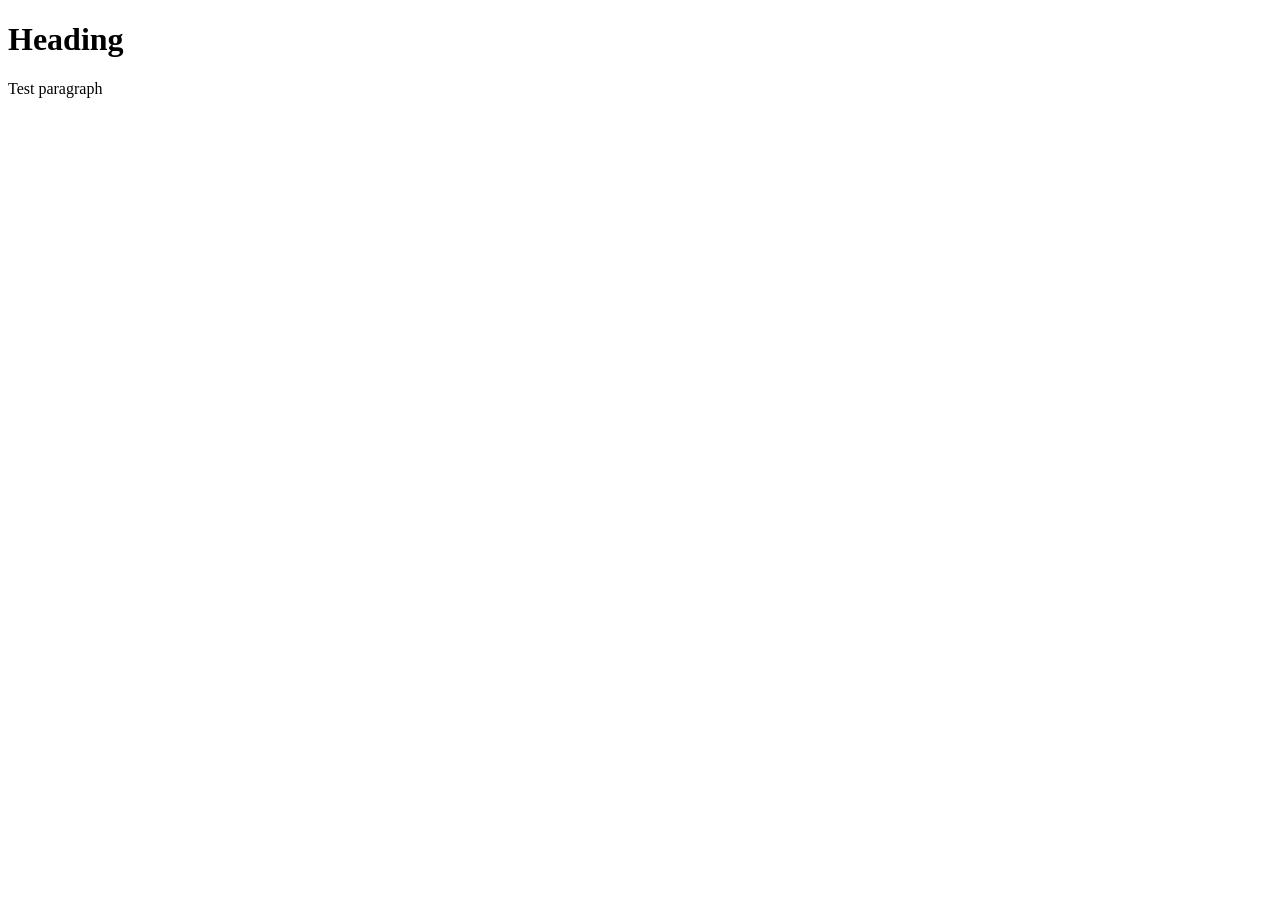
==== index.html @ 766c6f38 "First GitHub addition" ====
<!DOCTYPE html>
<html lang="en">
<head>
    <meta charset="UTF-8">
    <meta name="viewport" content="width=device-width, initial-scale=1.0">
    <title>Babbooey</title>
</head>
<body>
    <h1>Heading</h1>
    <p>Test paragraph</p>
</body>
</html>
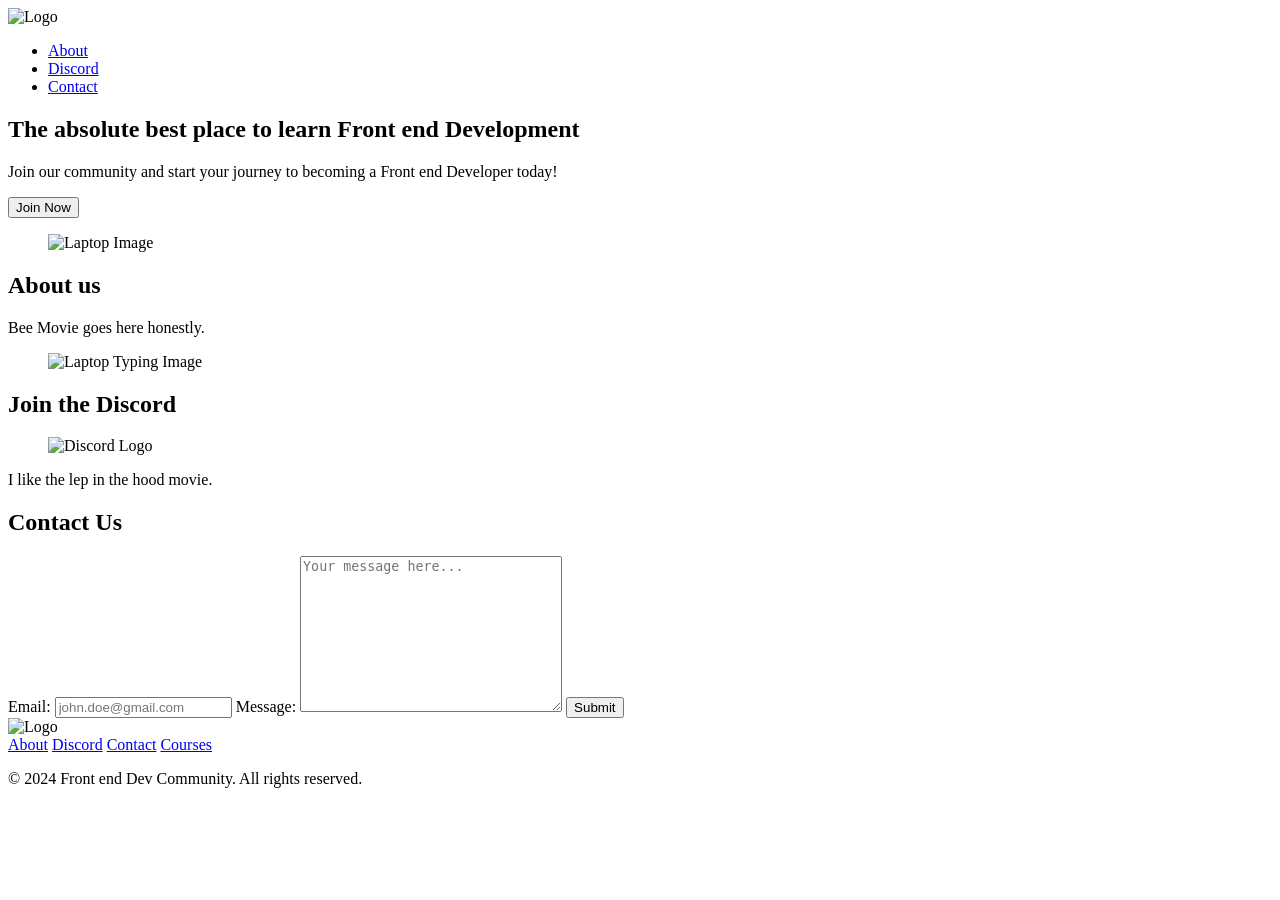
==== commit 0d1167a6: "Basic HTML Work" ====
--- a/index.html
+++ b/index.html
@@ -3,10 +3,70 @@
 <head>
     <meta charset="UTF-8">
     <meta name="viewport" content="width=device-width, initial-scale=1.0">
-    <title>Babbooey</title>
+    <title>Document</title>
 </head>
 <body>
-    <h1>Heading</h1>
-    <p>Test paragraph</p>
+    <section>
+        <nav>
+            <img src="#" alt="Logo">
+            <ul>
+                <li><a href="About">About</a></li>
+                <li><a href="Discord">Discord</a></li>
+                <li><a href="Contact">Contact</a></li>
+            </ul>
+        </nav>
+        <header>
+            <div>
+                <h1>The absolute best place to learn Front end Development</h1>
+                <p>Join our community and start your journey to becoming a Front end Developer today!</p>
+                <button>Join Now</button>
+            </div>
+            <figure>
+                <img src="#" alt="Laptop Image">
+            </figure>
+        </header>
+    </section>
+    <main>
+        <section id="About">
+            <h2>About us</h2>
+            <div>
+                <p>Bee Movie goes here honestly.</p>
+            </div>
+            <figure>
+                <img src="#" alt="Laptop Typing Image">
+            </figure>
+        </section>
+        <section id="Discord">
+            <h2>Join the Discord</h2>
+            <figure>
+                <img src="#" alt="Discord Logo">
+            </figure>
+            <div>
+                <p>I like the lep in the hood movie.</p>
+            </div>
+        </section>
+        <section id="Contact">
+            <h2>Contact Us</h2>
+            <form action="">
+                <label for="email">Email:
+                    <input type="Email" placeholder="john.doe@gmail.com">
+                </label>
+                <label for="Message"> Message:
+                    <textarea name="Message" id="Message" cols="30" rows="10" placeholder="Your message here..."></textarea>
+                </label>
+                <button type="submit">Submit</button>
+            </form>
+        </section>
+    </main>
+    <footer>
+        <img src="#" alt="Logo">
+        <div>
+            <a href="About">About</a>
+            <a href="Discord">Discord</a>
+            <a href="Contact">Contact</a>
+            <a href="#">Courses</a>
+        </div>
+        <p>&copy; 2024 Front end Dev Community. All rights reserved.</p>
+    </footer>
 </body>
 </html>
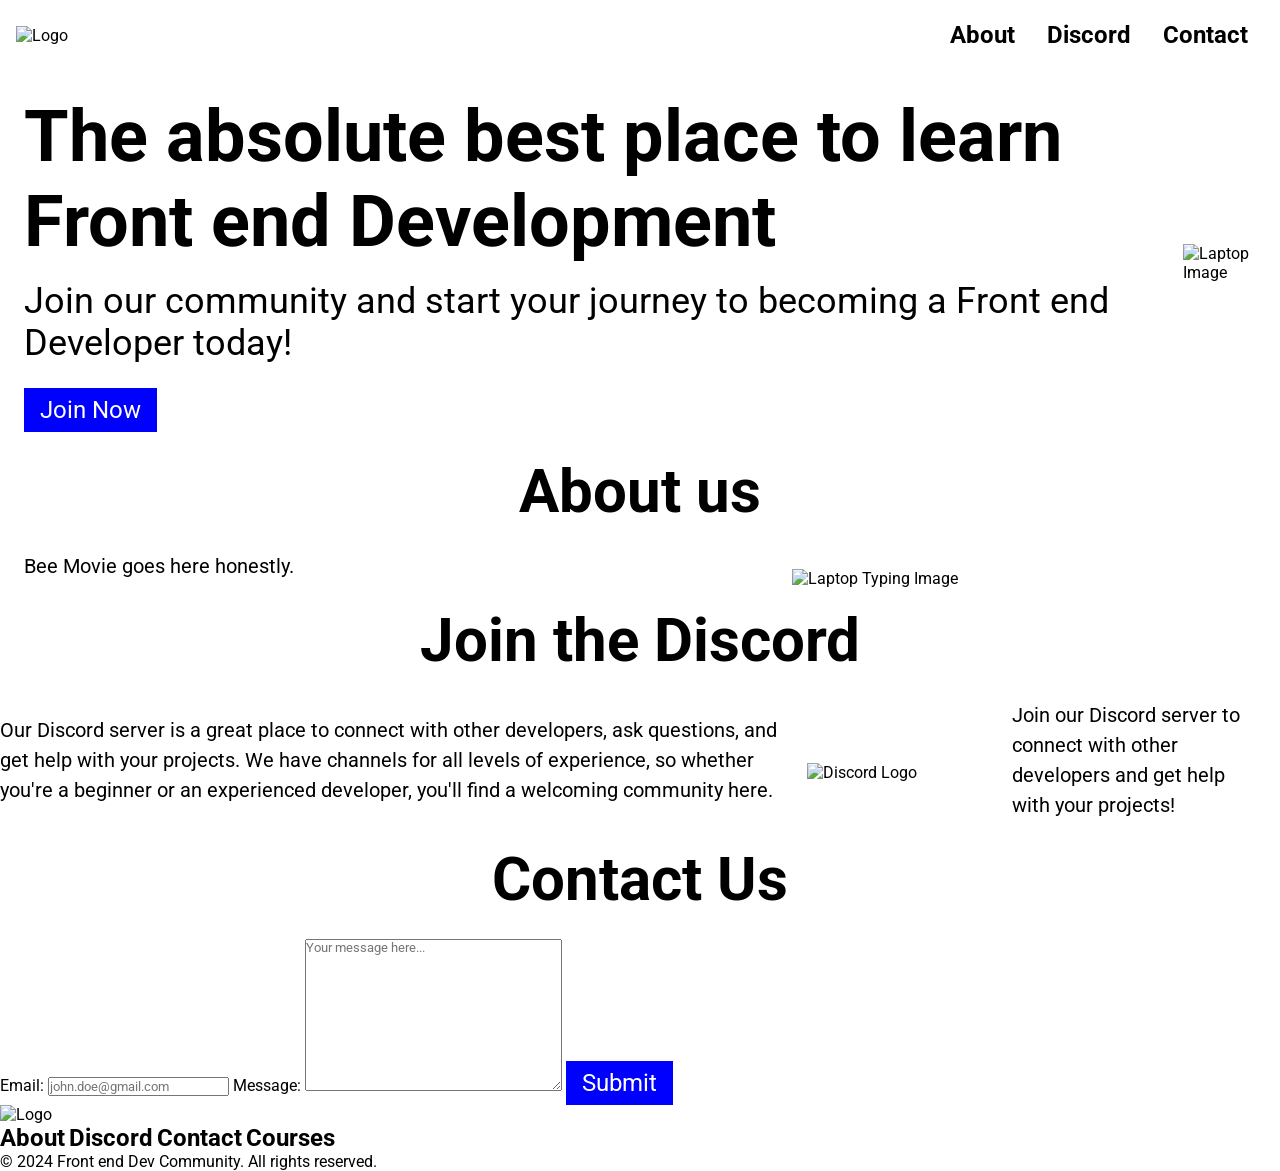
==== commit 93291a79: "Styled in CSS" ====
--- a/index.html
+++ b/index.html
@@ -4,11 +4,12 @@
     <meta charset="UTF-8">
     <meta name="viewport" content="width=device-width, initial-scale=1.0">
     <title>Document</title>
+    <link rel="stylesheet" href="style.css">
 </head>
 <body>
     <section>
         <nav>
-            <img src="#" alt="Logo">
+            <img src="#" class="logo" alt="Logo">
             <ul>
                 <li><a href="About">About</a></li>
                 <li><a href="Discord">Discord</a></li>
@@ -16,35 +17,45 @@
             </ul>
         </nav>
         <header>
+        <div class="row">
             <div>
                 <h1>The absolute best place to learn Front end Development</h1>
-                <p>Join our community and start your journey to becoming a Front end Developer today!</p>
+                <p class="subheader">Join our community and start your journey to becoming a Front end Developer today!</p>
                 <button>Join Now</button>
             </div>
             <figure>
                 <img src="#" alt="Laptop Image">
             </figure>
+        </div>
         </header>
     </section>
+
     <main>
         <section id="About">
             <h2>About us</h2>
-            <div>
-                <p>Bee Movie goes here honestly.</p>
+            <div class="section__description">
+            <div class="section__description--wrapper">
+                <p class="section__description--para">Bee Movie goes here honestly.</p>
             </div>
-            <figure>
+            <figure class="about__img--wrapper">
                 <img src="#" alt="Laptop Typing Image">
             </figure>
+            </div>
         </section>
+
         <section id="Discord">
             <h2>Join the Discord</h2>
-            <figure>
+            <div class="section__description">
+                <p class="section__description--para">Our Discord server is a great place to connect with other developers, ask questions, and get help with your projects. We have channels for all levels of experience, so whether you're a beginner or an experienced developer, you'll find a welcoming community here.</p>
+            <figure class="about__img--wrapper">
                 <img src="#" alt="Discord Logo">
             </figure>
-            <div>
-                <p>I like the lep in the hood movie.</p>
+            <div class="section__description--wrapper">
+                <p class="section__description--para">Join our Discord server to connect with other developers and get help with your projects!</p>
+            </div>
             </div>
         </section>
+
         <section id="Contact">
             <h2>Contact Us</h2>
             <form action="">
--- a/style.css
+++ b/style.css
@@ -0,0 +1,125 @@
+@import url('https://fonts.googleapis.com/css2?family=Roboto:ital,wght@0,100..900;1,100..900&display=swap');
+
+* {
+    padding: 0;
+    margin: 0;
+    box-sizing: border-box;
+    font-family: "Roboto", sans-serif;
+}
+
+nav {
+    height: 70px;
+    display: flex;
+    justify-content: space-between;
+    align-items: center;
+    padding: 0 16px;
+    background-color: white;
+}
+
+header {
+    background-color: white;
+    height: calc(100vh-70px);
+    padding: 24px;
+    display: flex;
+    align-items: center;
+    justify-content: center;
+}
+
+h1{
+    font-size: 72px;
+}
+
+.subheader {
+    font-size: 36px;
+    margin: 16px 0 24px 0;
+}
+
+button {
+    background-color: blue;
+    color: white;
+    border: none;
+    padding: 8px 16px;
+    font-size: 24px;
+    cursor: pointer;
+}
+
+a {
+    color: black;
+    text-decoration: none;
+    font-size: 24px;
+    font-weight: 700;
+}
+
+.logo {
+    width: 300px;
+}
+
+ul {
+    display: flex;
+}
+
+li {
+    list-style-type: none;
+    padding: 16px;
+}
+
+
+.row {
+    width: 100%;
+    max-width: 1300px;
+    display: flex;
+    align-items: center;
+    justify-content: center;
+}
+
+/* The About Section */
+
+#about {
+    padding: 48px 0;
+    background-color: #f5f5f5;
+}
+
+h2 {
+    font-size: 60px;
+    text-align: center;
+    margin-bottom: 24px;
+}
+
+.section__description {
+    display: flex;
+    align-items: center;
+    justify-content: space-between;
+}
+
+.about__img--wrapper {
+    width: 40%;
+    padding: 0 24px;
+}
+
+img {
+    width: 100%;
+}
+
+.section__description--wrapper {
+    width: 60%;
+    padding: 0 24px;
+}
+
+/* .about__img--wrapper,
+.section__description--wrapper {
+padding: 0 24px;
+}
+changes padding for both elements */
+
+.section__description--para {
+    font-size: 20px;
+    line-height: 1.5;
+    margin-bottom: 24px;
+}
+
+/* The Discord Section */
+
+#discord {
+    background-color: teal;
+    padding: 48px 0;
+}
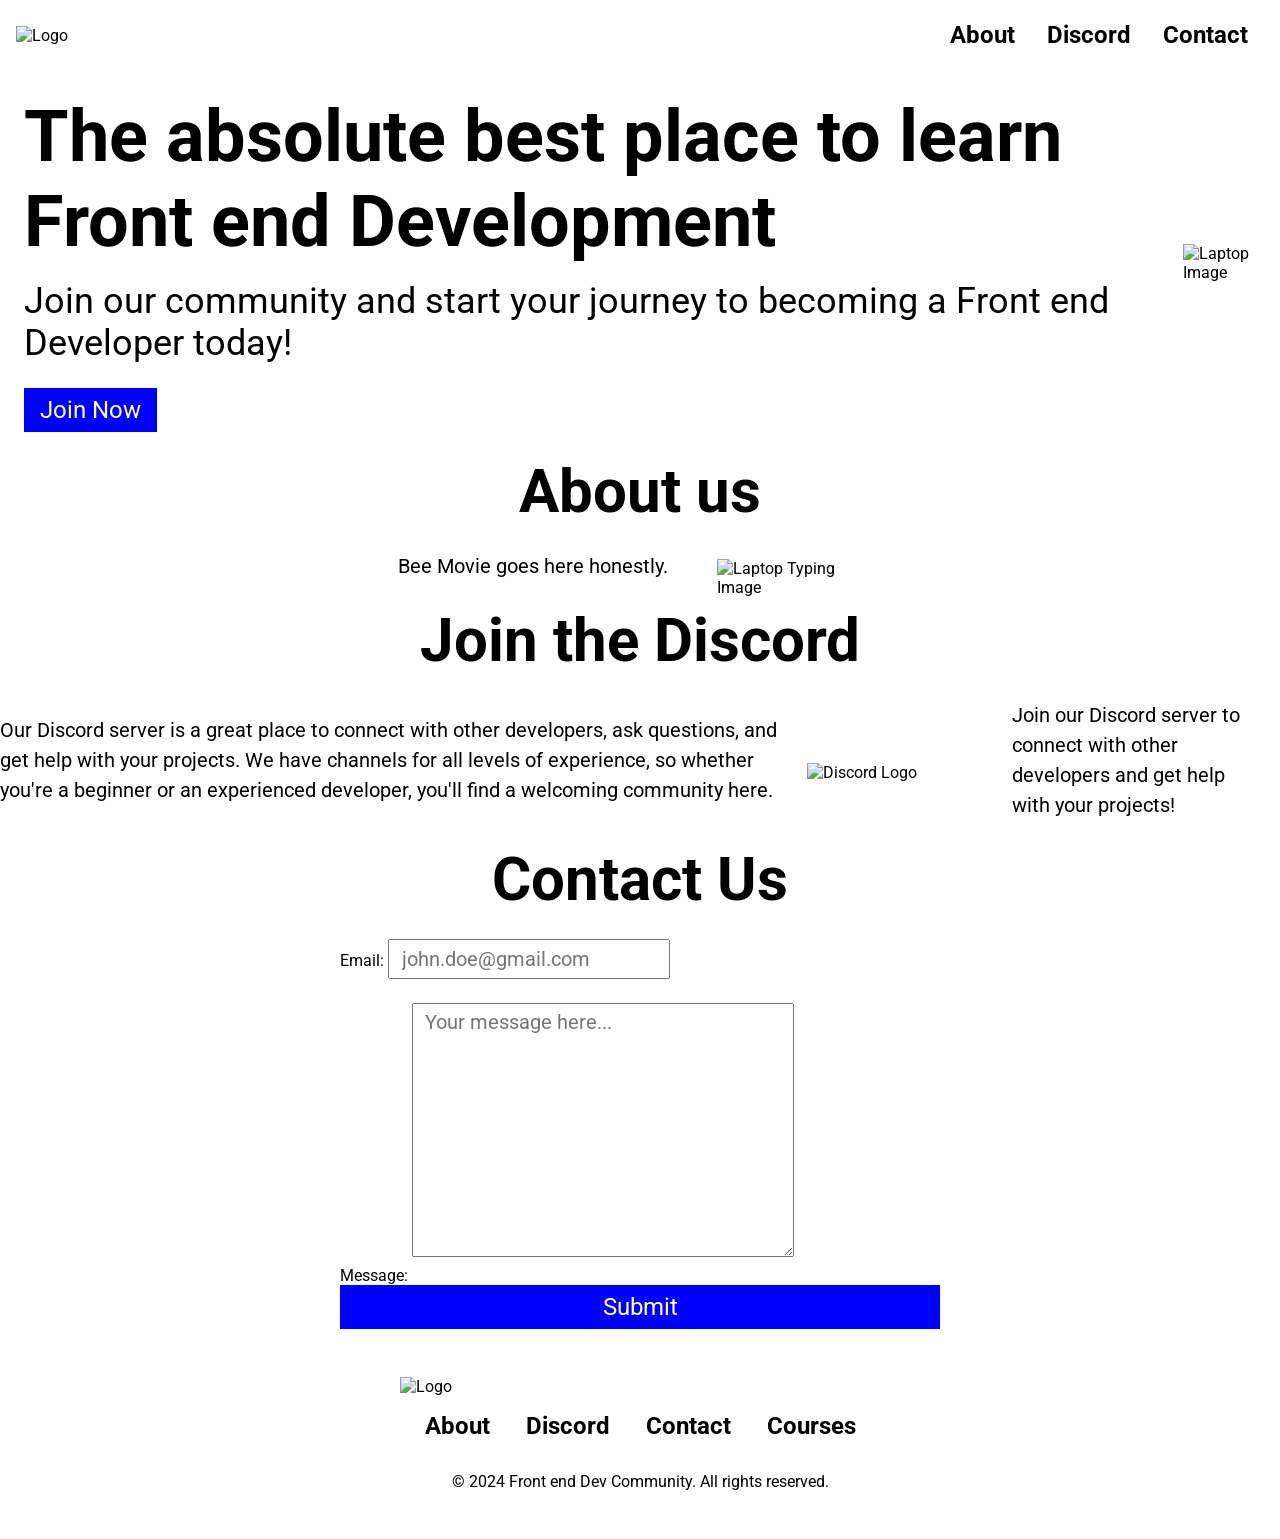
==== commit 5d8c40b7: "Saved changes" ====
--- a/index.html
+++ b/index.html
@@ -1,83 +1,110 @@
-<!DOCTYPE html>
+<!doctype html>
 <html lang="en">
-<head>
-    <meta charset="UTF-8">
-    <meta name="viewport" content="width=device-width, initial-scale=1.0">
+  <head>
+    <meta charset="UTF-8" />
+    <meta name="viewport" content="width=device-width, initial-scale=1.0" />
     <title>Document</title>
-    <link rel="stylesheet" href="style.css">
-</head>
-<body>
+    <link rel="stylesheet" href="style.css" />
+  </head>
+  <body>
     <section>
-        <nav>
-            <img src="#" class="logo" alt="Logo">
-            <ul>
-                <li><a href="About">About</a></li>
-                <li><a href="Discord">Discord</a></li>
-                <li><a href="Contact">Contact</a></li>
-            </ul>
-        </nav>
-        <header>
+      <nav>
+        <img src="#" class="logo" alt="Logo" />
+        <ul>
+          <li><a href="About">About</a></li>
+          <li><a href="Discord">Discord</a></li>
+          <li><a href="Contact">Contact</a></li>
+        </ul>
+      </nav>
+      <header>
         <div class="row">
-            <div>
-                <h1>The absolute best place to learn Front end Development</h1>
-                <p class="subheader">Join our community and start your journey to becoming a Front end Developer today!</p>
-                <button>Join Now</button>
-            </div>
-            <figure>
-                <img src="#" alt="Laptop Image">
-            </figure>
+          <div>
+            <h1>The absolute best place to learn Front end Development</h1>
+            <p class="subheader">
+              Join our community and start your journey to becoming a Front end
+              Developer today!
+            </p>
+            <button>Join Now</button>
+          </div>
+          <figure>
+            <img src="#" alt="Laptop Image" />
+          </figure>
         </div>
-        </header>
+      </header>
     </section>
 
     <main>
-        <section id="About">
-            <h2>About us</h2>
-            <div class="section__description">
+      <section id="About">
+        <h2>About us</h2>
+        <div class="row">
+          <div class="section__description">
             <div class="section__description--wrapper">
-                <p class="section__description--para">Bee Movie goes here honestly.</p>
+              <p class="section__description--para">
+                Bee Movie goes here honestly.
+              </p>
             </div>
             <figure class="about__img--wrapper">
-                <img src="#" alt="Laptop Typing Image">
+              <img src="#" alt="Laptop Typing Image" />
             </figure>
-            </div>
-        </section>
+          </div>
+        </div>
+      </section>
 
-        <section id="Discord">
-            <h2>Join the Discord</h2>
-            <div class="section__description">
-                <p class="section__description--para">Our Discord server is a great place to connect with other developers, ask questions, and get help with your projects. We have channels for all levels of experience, so whether you're a beginner or an experienced developer, you'll find a welcoming community here.</p>
+      <section id="Discord">
+        <h2>Join the Discord</h2>
+        <div class="row">
+          <div class="section__description">
+            <p class="section__description--para">
+              Our Discord server is a great place to connect with other
+              developers, ask questions, and get help with your projects. We
+              have channels for all levels of experience, so whether you're a
+              beginner or an experienced developer, you'll find a welcoming
+              community here.
+            </p>
             <figure class="about__img--wrapper">
-                <img src="#" alt="Discord Logo">
+              <img src="#" alt="Discord Logo" />
             </figure>
             <div class="section__description--wrapper">
-                <p class="section__description--para">Join our Discord server to connect with other developers and get help with your projects!</p>
+              <p class="section__description--para">
+                Join our Discord server to connect with other developers and get
+                help with your projects!
+              </p>
             </div>
-            </div>
-        </section>
+          </div>
+        </div>
+      </section>
 
-        <section id="Contact">
-            <h2>Contact Us</h2>
-            <form action="">
-                <label for="email">Email:
-                    <input type="Email" placeholder="john.doe@gmail.com">
-                </label>
-                <label for="Message"> Message:
-                    <textarea name="Message" id="Message" cols="30" rows="10" placeholder="Your message here..."></textarea>
-                </label>
-                <button type="submit">Submit</button>
-            </form>
-        </section>
+      <section id="Contact">
+        <h2>Contact Us</h2>
+        <form action="">
+          <label for="email"
+            >Email:
+            <input type="Email" placeholder="john.doe@gmail.com" />
+          </label>
+          <label for="Message">
+            Message:
+            <textarea
+              name="Message"
+              id="Message"
+              cols="30"
+              rows="10"
+              placeholder="Your message here..."
+            ></textarea>
+          </label>
+          <button type="submit">Submit</button>
+        </form>
+      </section>
     </main>
+
     <footer>
-        <img src="#" alt="Logo">
-        <div>
-            <a href="About">About</a>
-            <a href="Discord">Discord</a>
-            <a href="Contact">Contact</a>
-            <a href="#">Courses</a>
-        </div>
-        <p>&copy; 2024 Front end Dev Community. All rights reserved.</p>
+      <img class="footer__logo" src="#" alt="Logo" />
+      <div class="footer__links">
+        <a class="footer__link" href="About">About</a>
+        <a class="footer__link" href="Discord">Discord</a>
+        <a class="footer__link" href="Contact">Contact</a>
+        <a class="footer__link" href="#">Courses</a>
+      </div>
+      <p>&copy; 2024 Front end Dev Community. All rights reserved.</p>
     </footer>
-</body>
-</html>+  </body>
+</html>
--- a/style.css
+++ b/style.css
@@ -70,13 +70,16 @@
     display: flex;
     align-items: center;
     justify-content: center;
+    margin: 0 auto;
 }
 
 /* The About Section */
 
-#about {
+#about,
+#discord,
+#contact,
+footer{
     padding: 48px 0;
-    background-color: #f5f5f5;
 }
 
 h2 {
@@ -122,4 +125,45 @@
 #discord {
     background-color: teal;
     padding: 48px 0;
+}
+
+/* Contact Section */
+
+#contact {
+    background-color: black;
+}
+
+form {
+    width: 100%;
+    max-width: 600px;
+    margin: 0 auto;
+    display: flex;
+    flex-direction: column;
+}
+
+input, textarea{
+    margin-bottom: 24px;
+    font-size: 20px;
+    padding: 6px 12px;
+}
+
+/* Footer Section */
+footer {
+    background-color: white;
+    display: flex;
+    flex-direction: column;
+    align-items: center;
+}
+
+.footer__logo{
+    max-width: 480px;
+    margin-bottom: 16px;
+}
+
+.footer__links{
+    margin-bottom: 32px;
+}
+
+.footer__link{
+    padding: 0 16px;
 }
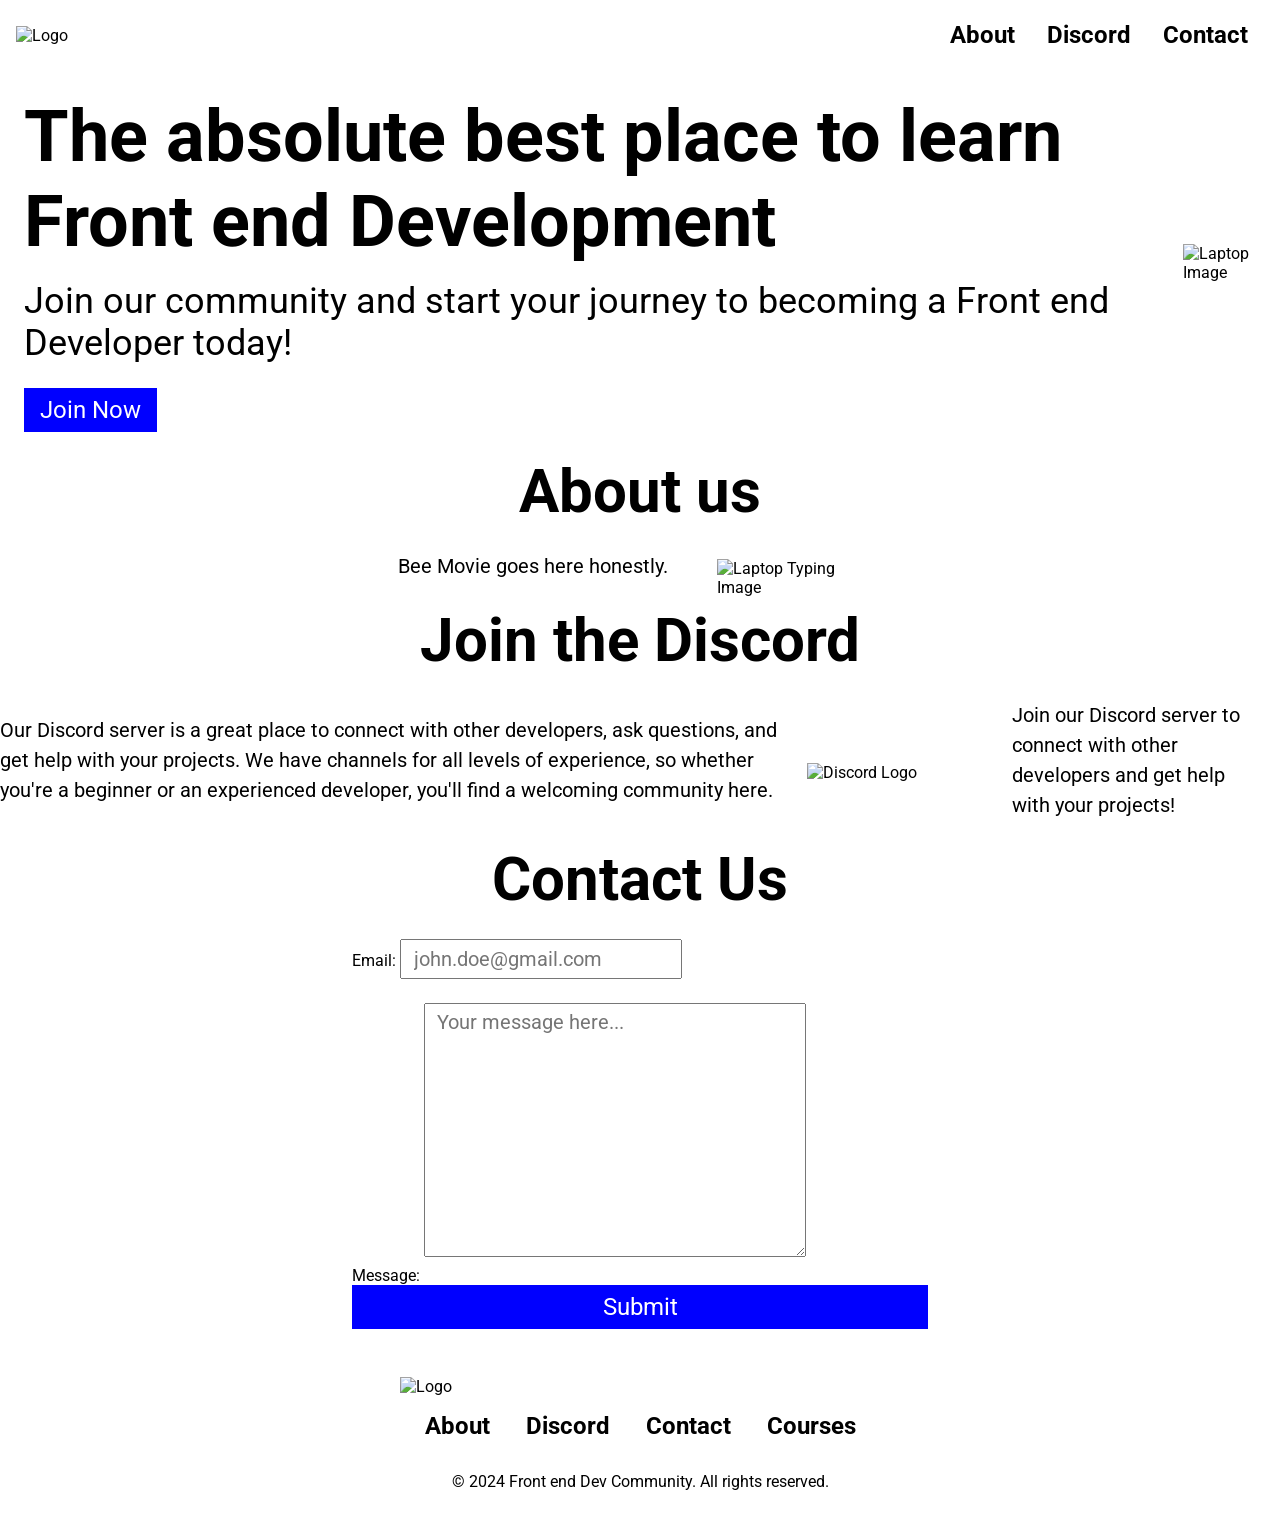
==== commit 4b48c15d: "Responsive Design" ====
--- a/index.html
+++ b/index.html
@@ -18,13 +18,13 @@
       </nav>
       <header>
         <div class="row">
-          <div>
+          <div class="home__description">
             <h1>The absolute best place to learn Front end Development</h1>
             <p class="subheader">
               Join our community and start your journey to becoming a Front end
               Developer today!
             </p>
-            <button>Join Now</button>
+            <button class="home__description--button">Join Now</button>
           </div>
           <figure>
             <img src="#" alt="Laptop Image" />
--- a/style.css
+++ b/style.css
@@ -139,6 +139,8 @@
     margin: 0 auto;
     display: flex;
     flex-direction: column;
+    padding: 0 12px;
+    margin: 0 auto;
 }
 
 input, textarea{
@@ -166,4 +168,66 @@
 
 .footer__link{
     padding: 0 16px;
+}
+
+/* Phones and tablets */
+@media (max-width: 728px) {
+    .row{
+        flex-direction: column;
+    }
+
+    .home__description {
+        margin-bottom: 24px;
+        display: flex;
+        flex-direction: column;
+        align-items: center;
+    }
+
+    .home__description--button {
+        max-width: 240px;
+    }
+
+    h1 {
+        text-align: center;
+        font-size: 60px;
+    }
+
+    .subheader {
+        text-align: center;
+        font-size: 28px;
+    }
+
+    ul {
+        display: none;
+    }
+
+    .section__description {
+        flex-direction: column;
+    }
+
+    .section__description--wrapper {
+        width: 100%;
+    }
+
+    .about__img--wrapper {
+        width: 100%;
+        margin-bottom: 24px;
+    }
+
+    footer {
+        padding: 48px 24px;
+    }
+
+    .footer__logo {
+        max-width: 360px;
+    }
+
+    .footer__link {
+        padding: 0 8px;
+        font-size: 18px;
+    }
+
+    .footer__links {
+        margin-bottom: 16px;
+    }
 }
